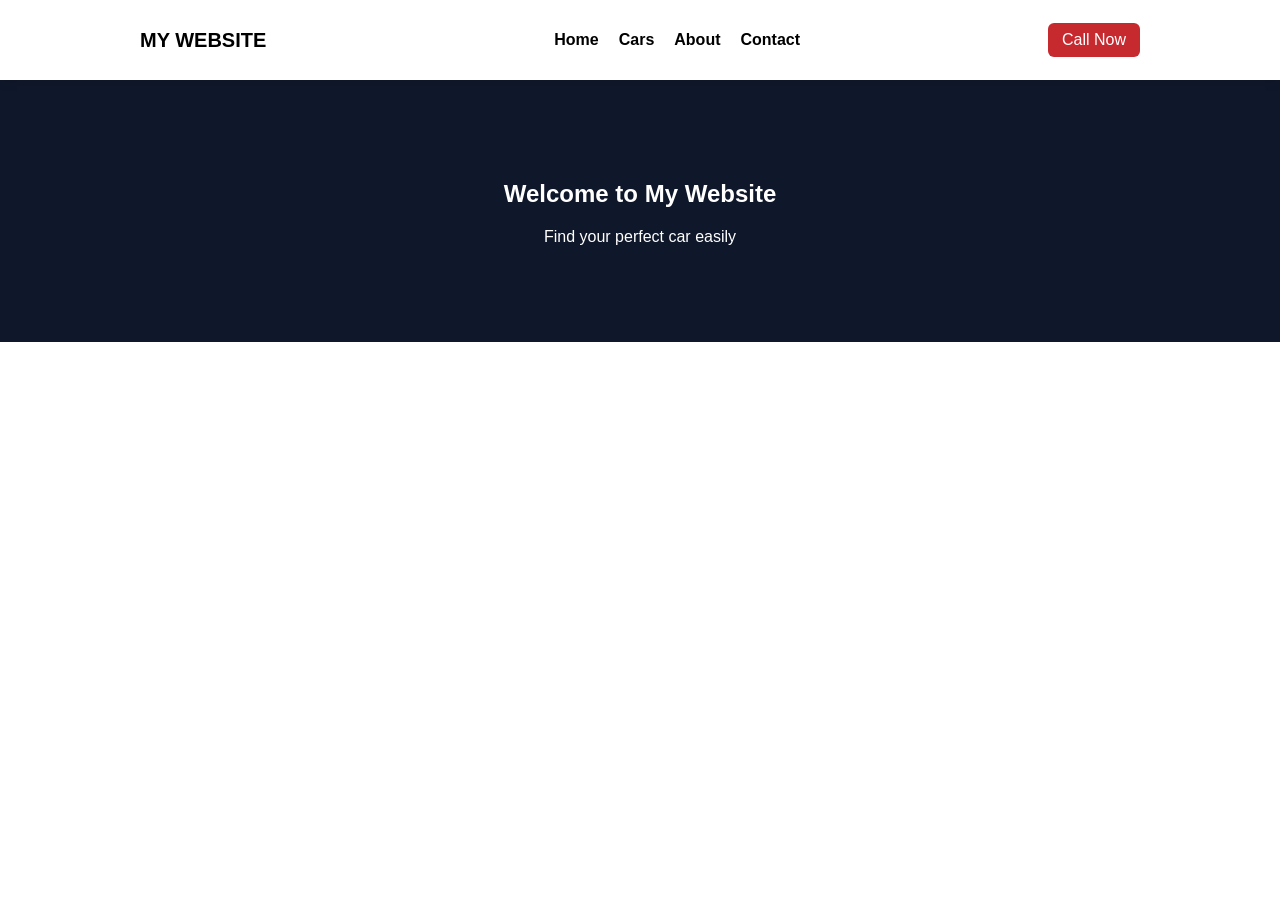
==== index.html @ fe66ae48 "Update index.html" ====
<!DOCTYPE html>
<html lang="en">
<head>
<meta charset="UTF-8">
<meta name="viewport" content="width=device-width, initial-scale=1.0">
<title>My Website</title>

<style>
body {
    margin: 0;
    font-family: Arial;
}

/* NAVBAR (clean original style) */
.navbar {
    background: white;
    padding: 15px 0;
    box-shadow: 0 2px 10px rgba(0,0,0,0.1);
    position: sticky;
    top: 0;
}

.nav-wrapper {
    max-width: 1000px;
    margin: auto;
    padding: 0 20px;
    display: flex;
    justify-content: space-between;
    align-items: center;
}

.logo {
    font-size: 20px;
    font-weight: bold;
}

.nav-links {
    display: flex;
    gap: 20px;
    list-style: none;
}

.nav-links a {
    text-decoration: none;
    color: black;
    font-weight: bold;
}

.nav-links a:hover {
    color: #c62a2f;
}

.call-btn {
    background: #c62a2f;
    color: white;
    padding: 8px 14px;
    border-radius: 6px;
    text-decoration: none;
}

/* HERO */
.hero {
    text-align: center;
    padding: 80px 20px;
    background: #0f172a;
    color: white;
}
</style>
</head>

<body>

<!-- NAVBAR -->
<header class="navbar">
    <div class="nav-wrapper">

        <div class="logo">MY WEBSITE</div>

        <ul class="nav-links">
            <li><a href="index.html">Home</a></li>

            <!-- CAR PAGE LINK -->
            <li><a href="cars.html">Cars</a></li>

            <li><a href="#">About</a></li>
            <li><a href="#">Contact</a></li>
        </ul>

        <a class="call-btn" href="tel:+26712345678">Call Now</a>

    </div>
</header>

<!-- HERO -->
<section class="hero">
    <h1>Welcome to My Website</h1>
    <p>Find your perfect car easily</p>
</section>

</body>
</html>
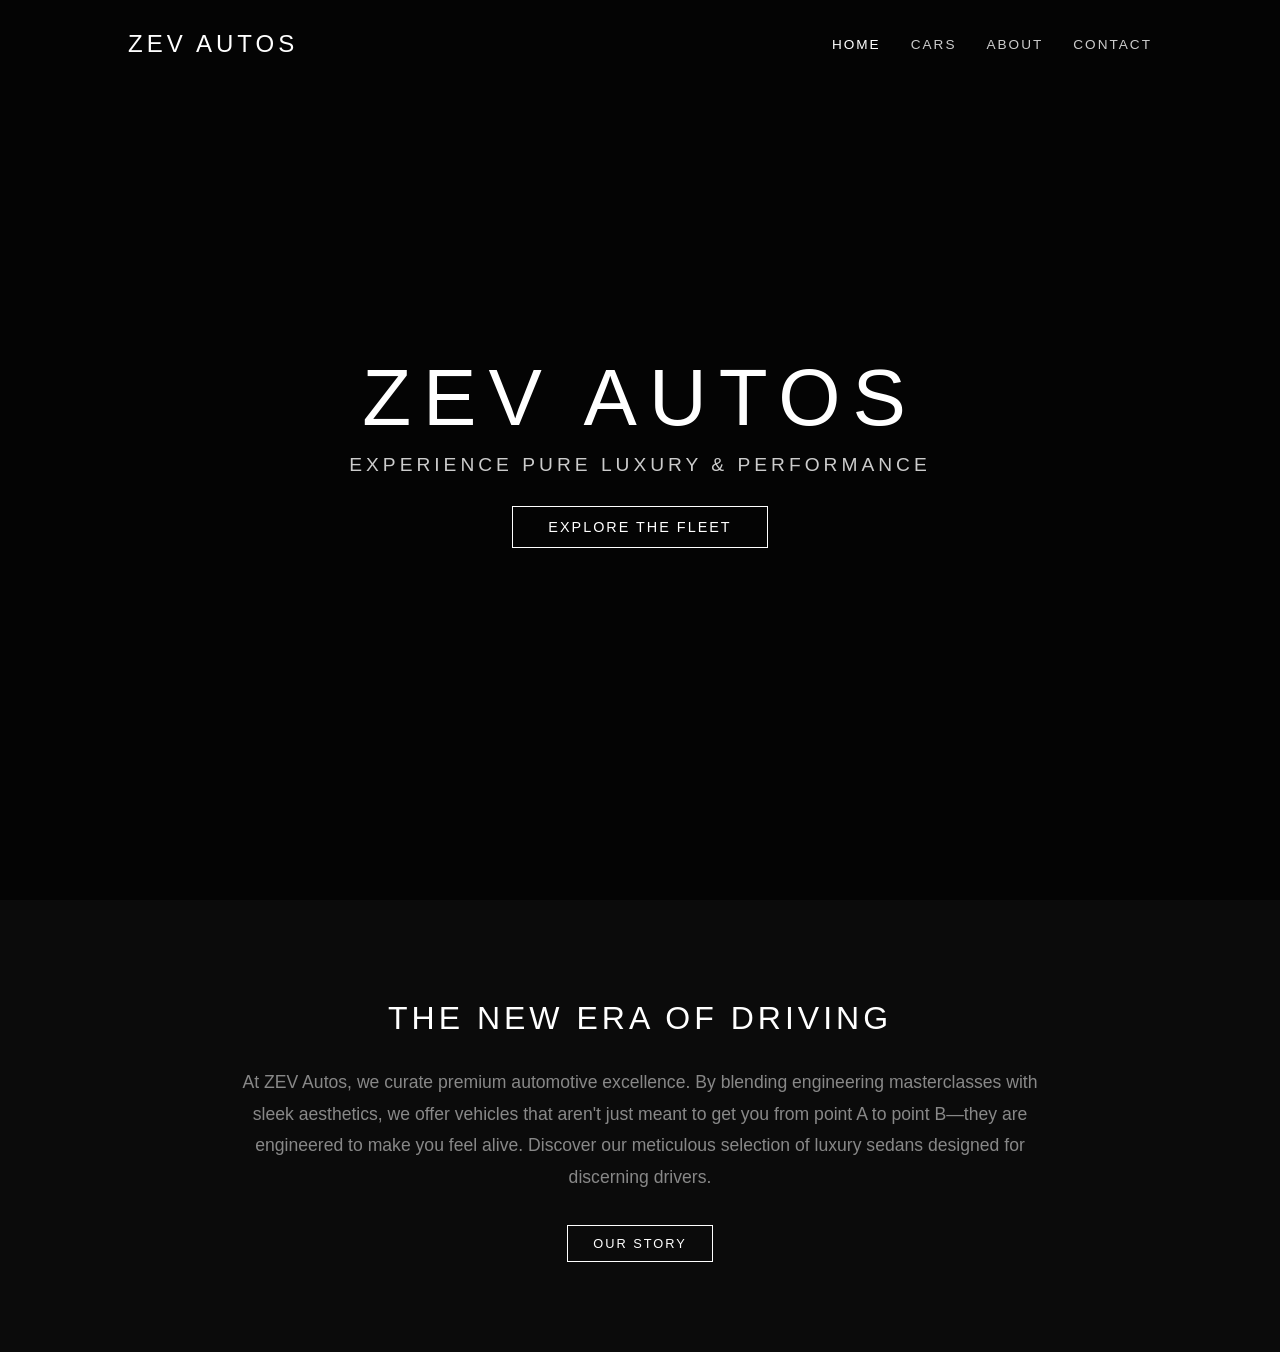
==== commit fa4eba16: "Update index.html" ====
--- a/index.html
+++ b/index.html
@@ -1,101 +1,207 @@
 <!DOCTYPE html>
 <html lang="en">
 <head>
-<meta charset="UTF-8">
-<meta name="viewport" content="width=device-width, initial-scale=1.0">
-<title>My Website</title>
-
-<style>
-body {
-    margin: 0;
-    font-family: Arial;
-}
-
-/* NAVBAR (clean original style) */
-.navbar {
-    background: white;
-    padding: 15px 0;
-    box-shadow: 0 2px 10px rgba(0,0,0,0.1);
-    position: sticky;
-    top: 0;
-}
-
-.nav-wrapper {
-    max-width: 1000px;
-    margin: auto;
-    padding: 0 20px;
-    display: flex;
-    justify-content: space-between;
-    align-items: center;
-}
-
-.logo {
-    font-size: 20px;
-    font-weight: bold;
-}
-
-.nav-links {
-    display: flex;
-    gap: 20px;
-    list-style: none;
-}
-
-.nav-links a {
-    text-decoration: none;
-    color: black;
-    font-weight: bold;
-}
-
-.nav-links a:hover {
-    color: #c62a2f;
-}
-
-.call-btn {
-    background: #c62a2f;
-    color: white;
-    padding: 8px 14px;
-    border-radius: 6px;
-    text-decoration: none;
-}
-
-/* HERO */
-.hero {
-    text-align: center;
-    padding: 80px 20px;
-    background: #0f172a;
-    color: white;
-}
-</style>
+    <meta charset="UTF-8">
+    <meta name="viewport" content="width=device-width, initial-scale=1.0">
+    <title>ZEV Autos | Home</title>
+    <style>
+        /* Reset and Base Styles */
+        * {
+            margin: 0;
+            padding: 0;
+            box-sizing: border-box;
+            font-family: 'Segoe UI', Tahoma, Geneva, Verdana, sans-serif;
+            scroll-behavior: smooth;
+        }
+
+        body {
+            background-color: #0b0b0b;
+            color: #ffffff;
+            overflow-x: hidden;
+        }
+
+        /* --- NAVIGATION HEADER --- */
+        header {
+            position: absolute;
+            top: 0;
+            left: 0;
+            width: 100%;
+            display: flex;
+            justify-content: space-between;
+            align-items: center;
+            padding: 30px 10%;
+            z-index: 100;
+        }
+
+        .logo {
+            font-size: 1.5rem;
+            font-weight: 300;
+            letter-spacing: 4px;
+            text-transform: uppercase;
+            text-decoration: none;
+            color: #ffffff;
+        }
+
+        .nav-links {
+            display: flex;
+            list-style: none;
+            gap: 30px;
+        }
+
+        .nav-links a {
+            color: #cccccc;
+            text-decoration: none;
+            text-transform: uppercase;
+            font-size: 0.85rem;
+            letter-spacing: 2px;
+            transition: color 0.3s ease;
+        }
+
+        .nav-links a:hover, .nav-links a.active {
+            color: #ffffff;
+        }
+
+        /* --- HERO SECTION --- */
+        .hero {
+            position: relative;
+            width: 100%;
+            height: 100vh;
+            display: flex;
+            flex-direction: column;
+            justify-content: center;
+            align-items: center;
+            text-align: center;
+            overflow: hidden;
+        }
+
+        .video-bg {
+            position: absolute;
+            top: 50%;
+            left: 50%;
+            min-width: 100%;
+            min-height: 100%;
+            width: auto;
+            height: auto;
+            z-index: -2;
+            transform: translate(-50%, -50%);
+            object-fit: cover;
+        }
+
+        .overlay {
+            position: absolute;
+            top: 0;
+            left: 0;
+            width: 100%;
+            height: 100%;
+            background: rgba(0, 0, 0, 0.6);
+            z-index: -1;
+        }
+
+        .hero h1 {
+            font-size: 5rem;
+            font-weight: 300;
+            letter-spacing: 12px;
+            text-transform: uppercase;
+            color: #ffffff;
+            margin-bottom: 10px;
+            animation: fadeIn 2s ease-in-out;
+        }
+
+        .hero p {
+            font-size: 1.2rem;
+            font-weight: 300;
+            letter-spacing: 4px;
+            color: #cccccc;
+            text-transform: uppercase;
+            margin-bottom: 30px;
+        }
+
+        .btn {
+            padding: 12px 35px;
+            font-size: 0.9rem;
+            text-transform: uppercase;
+            letter-spacing: 2px;
+            color: #ffffff;
+            background: transparent;
+            border: 1px solid #ffffff;
+            cursor: pointer;
+            transition: all 0.4s ease;
+            text-decoration: none;
+        }
+
+        .btn:hover {
+            background: #ffffff;
+            color: #000000;
+        }
+
+        /* --- INTRO INFO SECTION --- */
+        .intro-section {
+            padding: 100px 10%;
+            background-color: #0b0b0b;
+            text-align: center;
+        }
+
+        .intro-content {
+            max-width: 800px;
+            margin: 0 auto;
+        }
+
+        .intro-section h2 {
+            font-size: 2rem;
+            font-weight: 400;
+            letter-spacing: 4px;
+            text-transform: uppercase;
+            margin-bottom: 30px;
+        }
+
+        .intro-section p {
+            font-size: 1.1rem;
+            color: #888888;
+            line-height: 1.8;
+            font-weight: 300;
+            margin-bottom: 40px;
+        }
+
+        @keyframes fadeIn {
+            from { opacity: 0; transform: translateY(20px); }
+            to { opacity: 1; transform: translateY(0); }
+        }
+    </style>
 </head>
-
 <body>
 
-<!-- NAVBAR -->
-<header class="navbar">
-    <div class="nav-wrapper">
-
-        <div class="logo">MY WEBSITE</div>
-
+    <header>
+        <a href="index.html" class="logo">ZEV Autos</a>
         <ul class="nav-links">
-            <li><a href="index.html">Home</a></li>
-
-            <!-- CAR PAGE LINK -->
+            <li><a href="index.html" class="active">Home</a></li>
             <li><a href="cars.html">Cars</a></li>
-
-            <li><a href="#">About</a></li>
-            <li><a href="#">Contact</a></li>
+            <li><a href="about.html">About</a></li>
+            <li><a href="contact.html">Contact</a></li>
         </ul>
-
-        <a class="call-btn" href="tel:+26712345678">Call Now</a>
-
-    </div>
-</header>
-
-<!-- HERO -->
-<section class="hero">
-    <h1>Welcome to My Website</h1>
-    <p>Find your perfect car easily</p>
-</section>
+    </header>
+
+    <section class="hero">
+        <video class="video-bg" autoplay loop muted playsinline>
+            <source src="abc25-017/Images/bmw-m4-black.mp4" type="video/mp4">
+            Your browser does not support the video tag.
+        </video>
+        
+        <div class="overlay"></div>
+
+        <h1>ZEV Autos</h1>
+        <p>Experience Pure Luxury & Performance</p>
+        <a href="cars.html" class="btn">Explore The Fleet</a>
+    </section>
+
+    <section class="intro-section">
+        <div class="intro-content">
+            <h2>The New Era of Driving</h2>
+            <p>
+                At ZEV Autos, we curate premium automotive excellence. By blending engineering masterclasses with sleek aesthetics, we offer vehicles that aren't just meant to get you from point A to point B—they are engineered to make you feel alive. Discover our meticulous selection of luxury sedans designed for discerning drivers.
+            </p>
+            <a href="about.html" class="btn" style="font-size: 0.8rem; padding: 10px 25px;">Our Story</a>
+        </div>
+    </section>
 
 </body>
 </html>
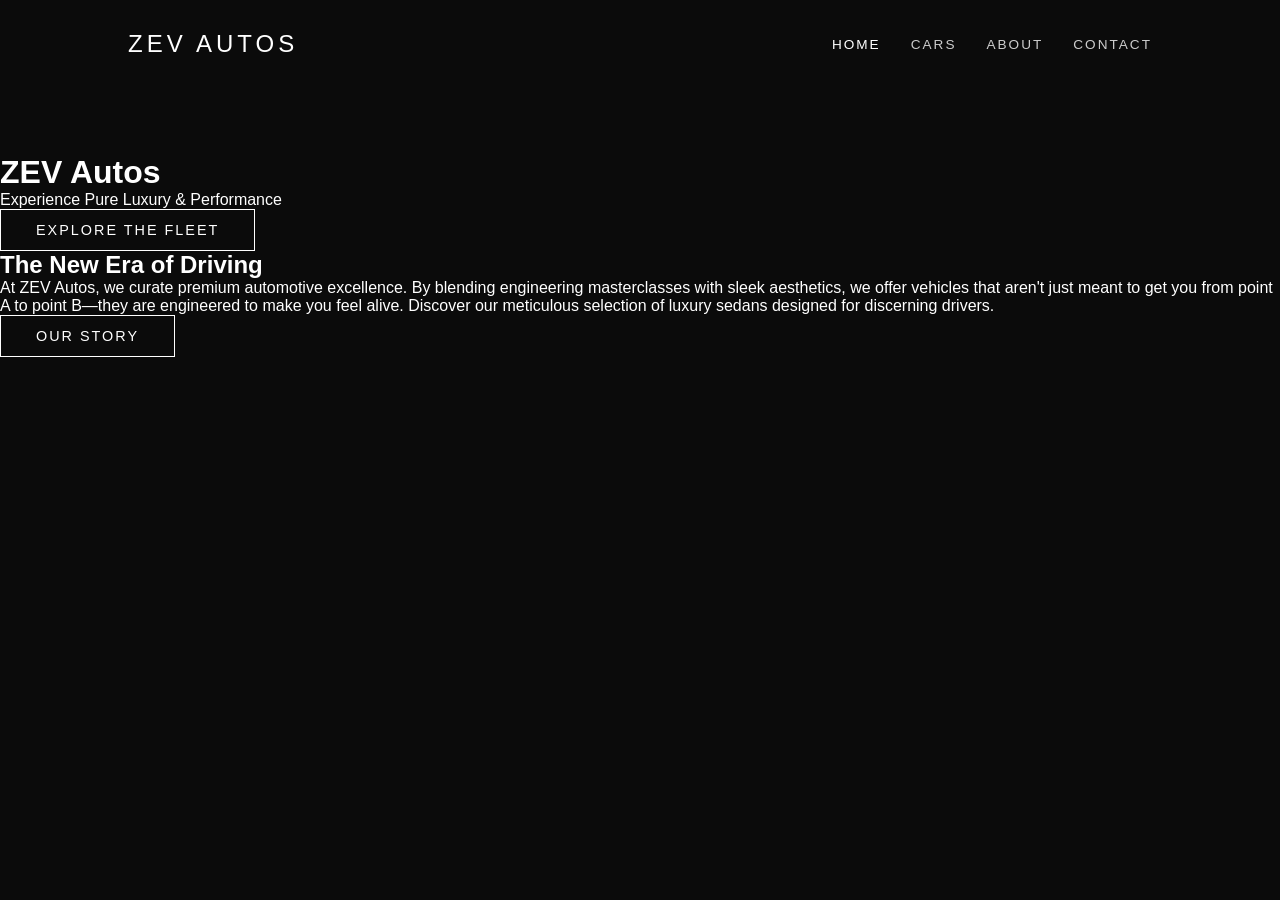
==== commit 552cf754: "Update index.html" ====
--- a/index.html
+++ b/index.html
@@ -4,169 +4,7 @@
     <meta charset="UTF-8">
     <meta name="viewport" content="width=device-width, initial-scale=1.0">
     <title>ZEV Autos | Home</title>
-    <style>
-        /* Reset and Base Styles */
-        * {
-            margin: 0;
-            padding: 0;
-            box-sizing: border-box;
-            font-family: 'Segoe UI', Tahoma, Geneva, Verdana, sans-serif;
-            scroll-behavior: smooth;
-        }
-
-        body {
-            background-color: #0b0b0b;
-            color: #ffffff;
-            overflow-x: hidden;
-        }
-
-        /* --- NAVIGATION HEADER --- */
-        header {
-            position: absolute;
-            top: 0;
-            left: 0;
-            width: 100%;
-            display: flex;
-            justify-content: space-between;
-            align-items: center;
-            padding: 30px 10%;
-            z-index: 100;
-        }
-
-        .logo {
-            font-size: 1.5rem;
-            font-weight: 300;
-            letter-spacing: 4px;
-            text-transform: uppercase;
-            text-decoration: none;
-            color: #ffffff;
-        }
-
-        .nav-links {
-            display: flex;
-            list-style: none;
-            gap: 30px;
-        }
-
-        .nav-links a {
-            color: #cccccc;
-            text-decoration: none;
-            text-transform: uppercase;
-            font-size: 0.85rem;
-            letter-spacing: 2px;
-            transition: color 0.3s ease;
-        }
-
-        .nav-links a:hover, .nav-links a.active {
-            color: #ffffff;
-        }
-
-        /* --- HERO SECTION --- */
-        .hero {
-            position: relative;
-            width: 100%;
-            height: 100vh;
-            display: flex;
-            flex-direction: column;
-            justify-content: center;
-            align-items: center;
-            text-align: center;
-            overflow: hidden;
-        }
-
-        .video-bg {
-            position: absolute;
-            top: 50%;
-            left: 50%;
-            min-width: 100%;
-            min-height: 100%;
-            width: auto;
-            height: auto;
-            z-index: -2;
-            transform: translate(-50%, -50%);
-            object-fit: cover;
-        }
-
-        .overlay {
-            position: absolute;
-            top: 0;
-            left: 0;
-            width: 100%;
-            height: 100%;
-            background: rgba(0, 0, 0, 0.6);
-            z-index: -1;
-        }
-
-        .hero h1 {
-            font-size: 5rem;
-            font-weight: 300;
-            letter-spacing: 12px;
-            text-transform: uppercase;
-            color: #ffffff;
-            margin-bottom: 10px;
-            animation: fadeIn 2s ease-in-out;
-        }
-
-        .hero p {
-            font-size: 1.2rem;
-            font-weight: 300;
-            letter-spacing: 4px;
-            color: #cccccc;
-            text-transform: uppercase;
-            margin-bottom: 30px;
-        }
-
-        .btn {
-            padding: 12px 35px;
-            font-size: 0.9rem;
-            text-transform: uppercase;
-            letter-spacing: 2px;
-            color: #ffffff;
-            background: transparent;
-            border: 1px solid #ffffff;
-            cursor: pointer;
-            transition: all 0.4s ease;
-            text-decoration: none;
-        }
-
-        .btn:hover {
-            background: #ffffff;
-            color: #000000;
-        }
-
-        /* --- INTRO INFO SECTION --- */
-        .intro-section {
-            padding: 100px 10%;
-            background-color: #0b0b0b;
-            text-align: center;
-        }
-
-        .intro-content {
-            max-width: 800px;
-            margin: 0 auto;
-        }
-
-        .intro-section h2 {
-            font-size: 2rem;
-            font-weight: 400;
-            letter-spacing: 4px;
-            text-transform: uppercase;
-            margin-bottom: 30px;
-        }
-
-        .intro-section p {
-            font-size: 1.1rem;
-            color: #888888;
-            line-height: 1.8;
-            font-weight: 300;
-            margin-bottom: 40px;
-        }
-
-        @keyframes fadeIn {
-            from { opacity: 0; transform: translateY(20px); }
-            to { opacity: 1; transform: translateY(0); }
-        }
-    </style>
+    <link rel="stylesheet" href="style.css">
 </head>
 <body>
 
@@ -180,7 +18,7 @@
         </ul>
     </header>
 
-    <section class="hero">
+    <main class="hero">
         <video class="video-bg" autoplay loop muted playsinline>
             <source src="abc25-017/Images/bmw-m4-black.mp4" type="video/mp4">
             Your browser does not support the video tag.
@@ -191,7 +29,7 @@
         <h1>ZEV Autos</h1>
         <p>Experience Pure Luxury & Performance</p>
         <a href="cars.html" class="btn">Explore The Fleet</a>
-    </section>
+    </main>
 
     <section class="intro-section">
         <div class="intro-content">
@@ -199,7 +37,7 @@
             <p>
                 At ZEV Autos, we curate premium automotive excellence. By blending engineering masterclasses with sleek aesthetics, we offer vehicles that aren't just meant to get you from point A to point B—they are engineered to make you feel alive. Discover our meticulous selection of luxury sedans designed for discerning drivers.
             </p>
-            <a href="about.html" class="btn" style="font-size: 0.8rem; padding: 10px 25px;">Our Story</a>
+            <a href="about.html" class="btn btn-sm">Our Story</a>
         </div>
     </section>
 
--- a/style.css
+++ b/style.css
@@ -0,0 +1,200 @@
+* {
+    margin: 0;
+    padding: 0;
+    box-sizing: border-box;
+    font-family: 'Segoe UI', Tahoma, Geneva, Verdana, sans-serif;
+    scroll-behavior: smooth;
+}
+
+body {
+    background-color: #0b0b0b;
+    color: #ffffff;
+    overflow-x: hidden;
+}
+
+header {
+    position: absolute;
+    top: 0;
+    left: 0;
+    width: 100%;
+    display: flex;
+    justify-content: space-between;
+    align-items: center;
+    padding: 30px 10%;
+    z-index: 100;
+}
+
+.logo {
+    font-size: 1.5rem;
+    font-weight: 300;
+    letter-spacing: 4px;
+    text-transform: uppercase;
+    text-decoration: none;
+    color: #ffffff;
+}
+
+.nav-links {
+    display: flex;
+    list-style: none;
+    gap: 30px;
+}
+
+.nav-links a {
+    color: #cccccc;
+    text-decoration: none;
+    text-transform: uppercase;
+    font-size: 0.85rem;
+    letter-spacing: 2px;
+    transition: color 0.3s ease;
+}
+
+.nav-links a:hover, 
+.nav-links a.active {
+    color: #ffffff;
+}
+
+.btn {
+    padding: 12px 35px;
+    font-size: 0.9rem;
+    text-transform: uppercase;
+    letter-spacing: 2px;
+    color: #ffffff;
+    background: transparent;
+    border: 1px solid #ffffff;
+    cursor: pointer;
+    transition: all 0.4s ease;
+    text-decoration: none;
+    display: inline-block;
+}
+
+.btn:hover {
+    background: #ffffff;
+    color: #000000;
+}
+
+.btn-group {
+    display: flex;
+    gap: 20px;
+}
+
+.detail-section {
+    padding: 140px 10% 100px;
+    max-width: 1200px;
+    margin: 0 auto;
+    animation: fadeIn 1.5s ease-in-out;
+}
+
+.car-title {
+    font-size: 3.5rem;
+    font-weight: 300;
+    letter-spacing: 8px;
+    text-transform: uppercase;
+    color: #ffffff;
+    margin-bottom: 30px;
+}
+
+.showcase-img {
+    width: 100%;
+    height: 60vh;
+    object-fit: cover;
+    border: 1px solid #1a1a1a;
+    margin-bottom: 50px;
+}
+
+.specs-table {
+    width: 100%;
+    border-collapse: collapse;
+    margin-bottom: 50px;
+}
+
+.specs-table td {
+    padding: 20px;
+    border-bottom: 1px solid #1a1a1a;
+    font-size: 1rem;
+    font-weight: 300;
+}
+
+.specs-table td:first-child {
+    color: #888888;
+    text-transform: uppercase;
+    font-size: 0.85rem;
+    letter-spacing: 2px;
+    width: 35%;
+}
+
+.specs-table td:last-child {
+    color: #ffffff;
+    letter-spacing: 1px;
+}
+
+.description-box {
+    max-width: 800px;
+    margin-bottom: 60px;
+}
+
+.description-box p {
+    font-size: 1.15rem;
+    color: #888888;
+    line-height: 1.8;
+    font-weight: 300;
+}
+
+.action-box {
+    border-top: 1px solid #1a1a1a;
+    padding-top: 50px;
+    text-align: left;
+}
+
+.action-box h3 {
+    font-size: 1.5rem;
+    font-weight: 300;
+    letter-spacing: 4px;
+    text-transform: uppercase;
+    margin-bottom: 30px;
+}
+
+.contact-section {
+    padding: 100px 10%;
+    text-align: center;
+}
+
+.section-title {
+    font-size: 2.5rem;
+    letter-spacing: 4px;
+    text-transform: uppercase;
+    margin-bottom: 50px;
+}
+
+.contact-info {
+    margin-bottom: 40px;
+}
+
+.contact-label {
+    font-size: 0.8rem;
+    text-transform: uppercase;
+    letter-spacing: 3px;
+    color: #888888;
+    margin-bottom: 10px;
+}
+
+.contact-detail {
+    font-size: 1.5rem;
+    color: #ffffff;
+    text-decoration: none;
+    transition: color 0.3s ease;
+}
+
+.contact-detail:hover {
+    color: #cccccc;
+}
+
+@keyframes fadeIn {
+    from { 
+        opacity: 0; 
+        transform: translateY(15px); 
+    }
+    to { 
+        opacity: 1; 
+        transform: translateY(0); 
+    }
+}
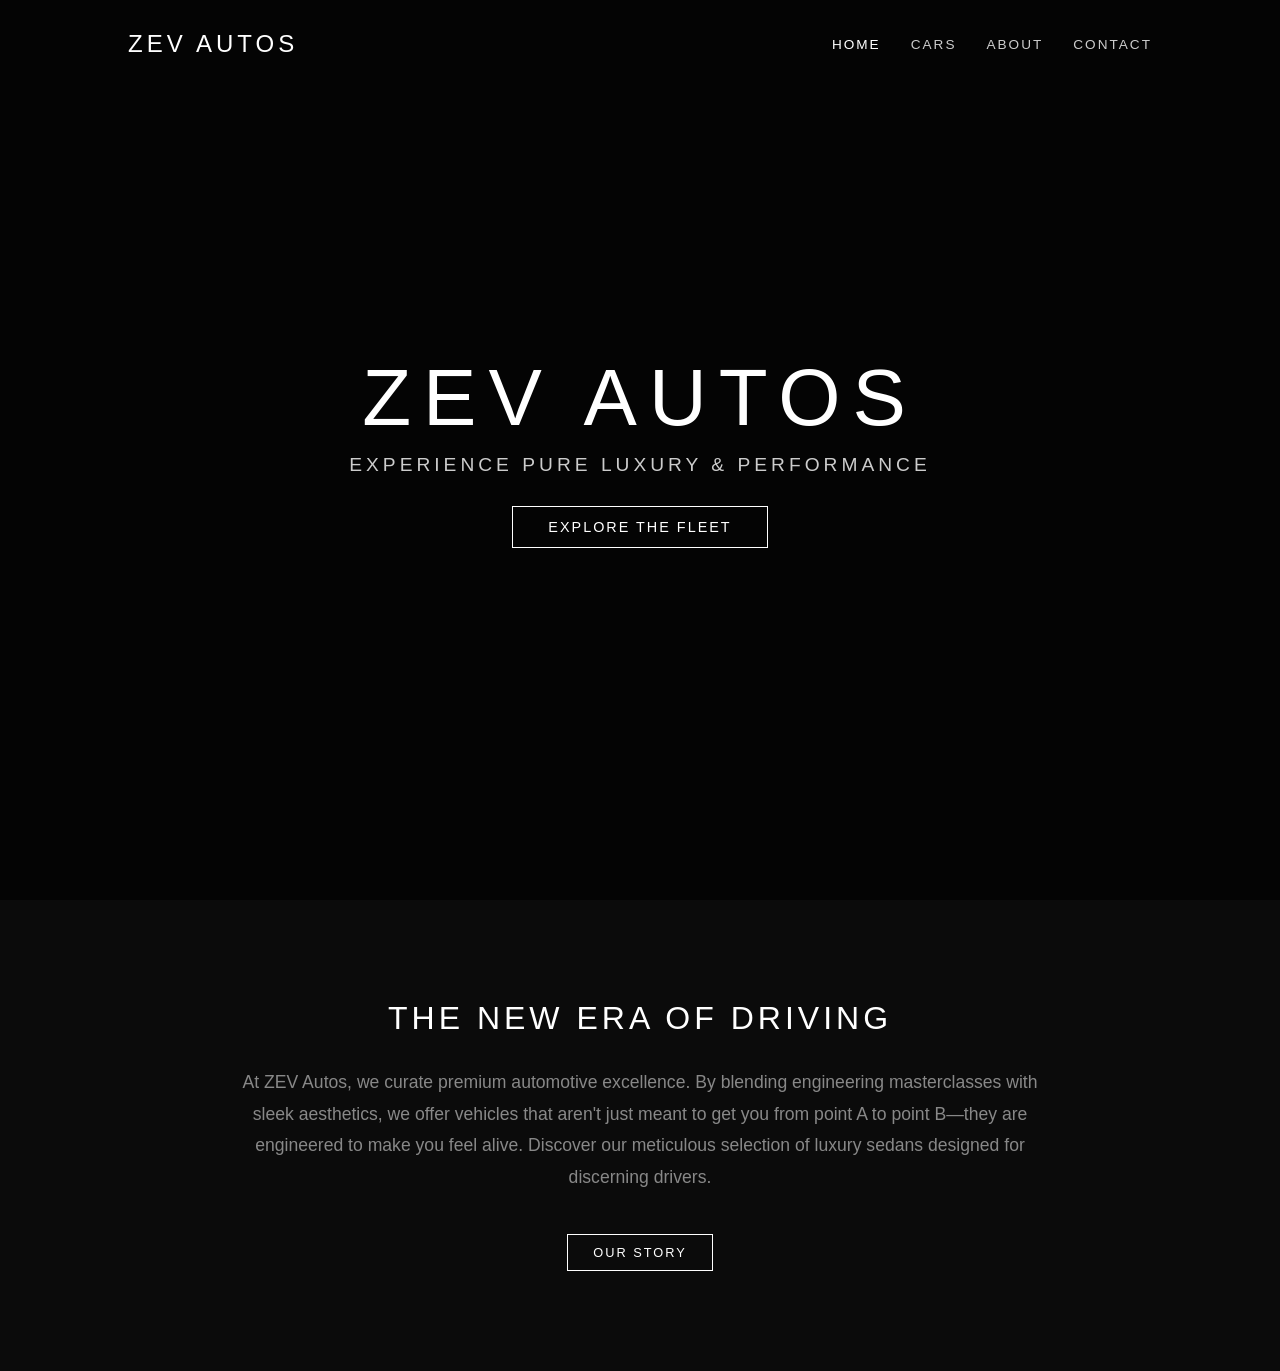
==== commit 696d4aa6: "Update index.html" ====
--- a/index.html
+++ b/index.html
@@ -18,7 +18,7 @@
         </ul>
     </header>
 
-    <main class="hero">
+    <section class="hero">
         <video class="video-bg" autoplay loop muted playsinline>
             <source src="abc25-017/Images/bmw-m4-black.mp4" type="video/mp4">
             Your browser does not support the video tag.
@@ -29,7 +29,7 @@
         <h1>ZEV Autos</h1>
         <p>Experience Pure Luxury & Performance</p>
         <a href="cars.html" class="btn">Explore The Fleet</a>
-    </main>
+    </section>
 
     <section class="intro-section">
         <div class="intro-content">
--- a/style.css
+++ b/style.css
@@ -48,9 +48,62 @@
     transition: color 0.3s ease;
 }
 
-.nav-links a:hover, 
-.nav-links a.active {
+.nav-links a:hover, .nav-links a.active {
     color: #ffffff;
+}
+
+.hero {
+    position: relative;
+    width: 100%;
+    height: 100vh;
+    display: flex;
+    flex-direction: column;
+    justify-content: center;
+    align-items: center;
+    text-align: center;
+    overflow: hidden;
+}
+
+.video-bg {
+    position: absolute;
+    top: 50%;
+    left: 50%;
+    min-width: 100%;
+    min-height: 100%;
+    width: auto;
+    height: auto;
+    z-index: -2;
+    transform: translate(-50%, -50%);
+    object-fit: cover;
+}
+
+.overlay {
+    position: absolute;
+    top: 0;
+    left: 0;
+    width: 100%;
+    height: 100%;
+    background: rgba(0, 0, 0, 0.6);
+    z-index: -1;
+}
+
+.hero h1 {
+    font-size: 5rem;
+    font-weight: 300;
+    letter-spacing: 12px;
+    text-transform: uppercase;
+    color: #ffffff;
+    margin-bottom: 10px;
+    animation: fadeIn 2s ease-in-out;
+}
+
+.hero p {
+    font-size: 1.2rem;
+    font-weight: 300;
+    letter-spacing: 4px;
+    color: #cccccc;
+    text-transform: uppercase;
+    margin-bottom: 30px;
 }
 
 .btn {
@@ -72,85 +125,36 @@
     color: #000000;
 }
 
-.btn-group {
-    display: flex;
-    gap: 20px;
+.btn-sm {
+    font-size: 0.8rem;
+    padding: 10px 25px;
 }
 
-.detail-section {
-    padding: 140px 10% 100px;
-    max-width: 1200px;
-    margin: 0 auto;
-    animation: fadeIn 1.5s ease-in-out;
+.intro-section {
+    padding: 100px 10%;
+    background-color: #0b0b0b;
+    text-align: center;
 }
 
-.car-title {
-    font-size: 3.5rem;
-    font-weight: 300;
-    letter-spacing: 8px;
+.intro-content {
+    max-width: 800px;
+    margin: 0 auto;
+}
+
+.intro-section h2 {
+    font-size: 2rem;
+    font-weight: 400;
+    letter-spacing: 4px;
     text-transform: uppercase;
-    color: #ffffff;
     margin-bottom: 30px;
 }
 
-.showcase-img {
-    width: 100%;
-    height: 60vh;
-    object-fit: cover;
-    border: 1px solid #1a1a1a;
-    margin-bottom: 50px;
-}
-
-.specs-table {
-    width: 100%;
-    border-collapse: collapse;
-    margin-bottom: 50px;
-}
-
-.specs-table td {
-    padding: 20px;
-    border-bottom: 1px solid #1a1a1a;
-    font-size: 1rem;
-    font-weight: 300;
-}
-
-.specs-table td:first-child {
-    color: #888888;
-    text-transform: uppercase;
-    font-size: 0.85rem;
-    letter-spacing: 2px;
-    width: 35%;
-}
-
-.specs-table td:last-child {
-    color: #ffffff;
-    letter-spacing: 1px;
-}
-
-.description-box {
-    max-width: 800px;
-    margin-bottom: 60px;
-}
-
-.description-box p {
-    font-size: 1.15rem;
+.intro-section p {
+    font-size: 1.1rem;
     color: #888888;
     line-height: 1.8;
     font-weight: 300;
-}
-
-.action-box {
-    border-top: 1px solid #1a1a1a;
-    padding-top: 50px;
-    text-align: left;
-}
-
-.action-box h3 {
-    font-size: 1.5rem;
-    font-weight: 300;
-    letter-spacing: 4px;
-    text-transform: uppercase;
-    margin-bottom: 30px;
+    margin-bottom: 40px;
 }
 
 .contact-section {
@@ -189,12 +193,6 @@
 }
 
 @keyframes fadeIn {
-    from { 
-        opacity: 0; 
-        transform: translateY(15px); 
-    }
-    to { 
-        opacity: 1; 
-        transform: translateY(0); 
-    }
+    from { opacity: 0; transform: translateY(20px); }
+    to { opacity: 1; transform: translateY(0); }
 }
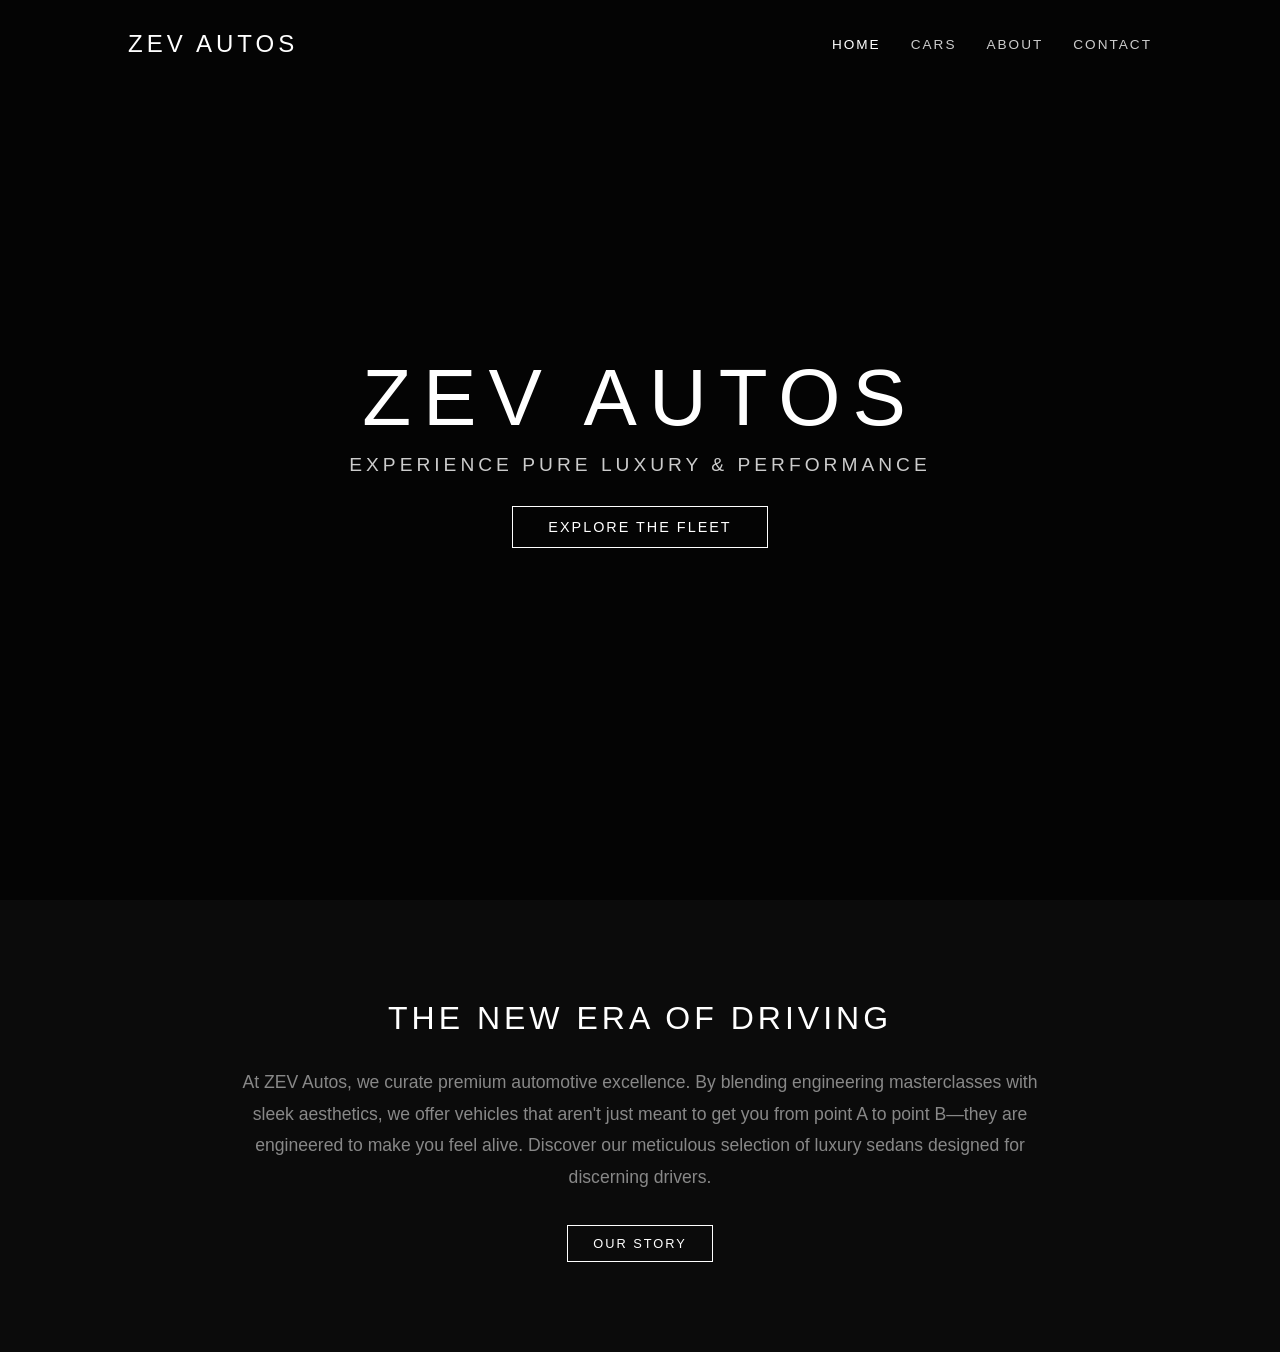
==== commit e158ba7d: "Update index.html" ====
--- a/index.html
+++ b/index.html
@@ -4,7 +4,169 @@
     <meta charset="UTF-8">
     <meta name="viewport" content="width=device-width, initial-scale=1.0">
     <title>ZEV Autos | Home</title>
-    <link rel="stylesheet" href="style.css">
+    <style>
+        /* Reset and Base Styles */
+        * {
+            margin: 0;
+            padding: 0;
+            box-sizing: border-box;
+            font-family: 'Segoe UI', Tahoma, Geneva, Verdana, sans-serif;
+            scroll-behavior: smooth;
+        }
+
+        body {
+            background-color: #0b0b0b;
+            color: #ffffff;
+            overflow-x: hidden;
+        }
+
+        /* --- NAVIGATION HEADER --- */
+        header {
+            position: absolute;
+            top: 0;
+            left: 0;
+            width: 100%;
+            display: flex;
+            justify-content: space-between;
+            align-items: center;
+            padding: 30px 10%;
+            z-index: 100;
+        }
+
+        .logo {
+            font-size: 1.5rem;
+            font-weight: 300;
+            letter-spacing: 4px;
+            text-transform: uppercase;
+            text-decoration: none;
+            color: #ffffff;
+        }
+
+        .nav-links {
+            display: flex;
+            list-style: none;
+            gap: 30px;
+        }
+
+        .nav-links a {
+            color: #cccccc;
+            text-decoration: none;
+            text-transform: uppercase;
+            font-size: 0.85rem;
+            letter-spacing: 2px;
+            transition: color 0.3s ease;
+        }
+
+        .nav-links a:hover, .nav-links a.active {
+            color: #ffffff;
+        }
+
+        /* --- HERO SECTION --- */
+        .hero {
+            position: relative;
+            width: 100%;
+            height: 100vh;
+            display: flex;
+            flex-direction: column;
+            justify-content: center;
+            align-items: center;
+            text-align: center;
+            overflow: hidden;
+        }
+
+        .video-bg {
+            position: absolute;
+            top: 50%;
+            left: 50%;
+            min-width: 100%;
+            min-height: 100%;
+            width: auto;
+            height: auto;
+            z-index: -2;
+            transform: translate(-50%, -50%);
+            object-fit: cover;
+        }
+
+        .overlay {
+            position: absolute;
+            top: 0;
+            left: 0;
+            width: 100%;
+            height: 100%;
+            background: rgba(0, 0, 0, 0.6);
+            z-index: -1;
+        }
+
+        .hero h1 {
+            font-size: 5rem;
+            font-weight: 300;
+            letter-spacing: 12px;
+            text-transform: uppercase;
+            color: #ffffff;
+            margin-bottom: 10px;
+            animation: fadeIn 2s ease-in-out;
+        }
+
+        .hero p {
+            font-size: 1.2rem;
+            font-weight: 300;
+            letter-spacing: 4px;
+            color: #cccccc;
+            text-transform: uppercase;
+            margin-bottom: 30px;
+        }
+
+        .btn {
+            padding: 12px 35px;
+            font-size: 0.9rem;
+            text-transform: uppercase;
+            letter-spacing: 2px;
+            color: #ffffff;
+            background: transparent;
+            border: 1px solid #ffffff;
+            cursor: pointer;
+            transition: all 0.4s ease;
+            text-decoration: none;
+        }
+
+        .btn:hover {
+            background: #ffffff;
+            color: #000000;
+        }
+
+        /* --- INTRO INFO SECTION --- */
+        .intro-section {
+            padding: 100px 10%;
+            background-color: #0b0b0b;
+            text-align: center;
+        }
+
+        .intro-content {
+            max-width: 800px;
+            margin: 0 auto;
+        }
+
+        .intro-section h2 {
+            font-size: 2rem;
+            font-weight: 400;
+            letter-spacing: 4px;
+            text-transform: uppercase;
+            margin-bottom: 30px;
+        }
+
+        .intro-section p {
+            font-size: 1.1rem;
+            color: #888888;
+            line-height: 1.8;
+            font-weight: 300;
+            margin-bottom: 40px;
+        }
+
+        @keyframes fadeIn {
+            from { opacity: 0; transform: translateY(20px); }
+            to { opacity: 1; transform: translateY(0); }
+        }
+    </style>
 </head>
 <body>
 
@@ -37,7 +199,7 @@
             <p>
                 At ZEV Autos, we curate premium automotive excellence. By blending engineering masterclasses with sleek aesthetics, we offer vehicles that aren't just meant to get you from point A to point B—they are engineered to make you feel alive. Discover our meticulous selection of luxury sedans designed for discerning drivers.
             </p>
-            <a href="about.html" class="btn btn-sm">Our Story</a>
+            <a href="about.html" class="btn" style="font-size: 0.8rem; padding: 10px 25px;">Our Story</a>
         </div>
     </section>
 
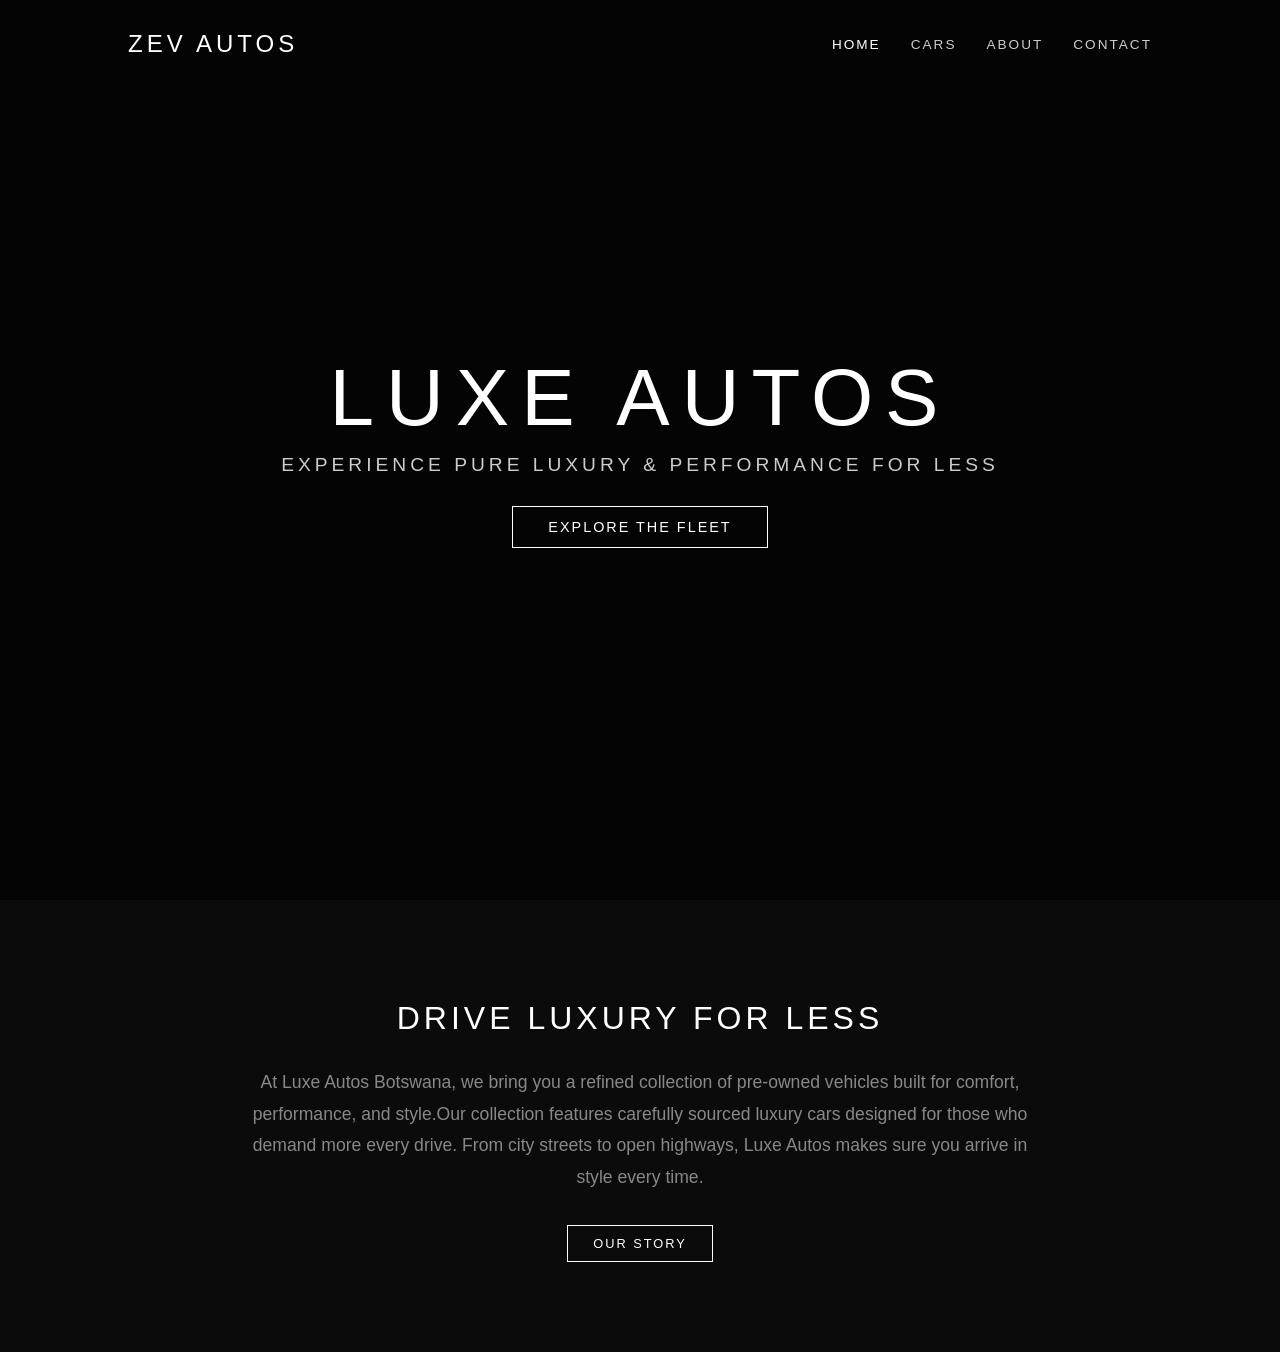
==== commit 4d50ffc3: "Update index.html" ====
--- a/index.html
+++ b/index.html
@@ -3,7 +3,7 @@
 <head>
     <meta charset="UTF-8">
     <meta name="viewport" content="width=device-width, initial-scale=1.0">
-    <title>ZEV Autos | Home</title>
+    <title>Luxe Autos | Home</title>
     <style>
         /* Reset and Base Styles */
         * {
@@ -188,16 +188,16 @@
         
         <div class="overlay"></div>
 
-        <h1>ZEV Autos</h1>
-        <p>Experience Pure Luxury & Performance</p>
+        <h1>Luxe Autos</h1>
+        <p>Experience Pure Luxury & Performance for Less</p>
         <a href="cars.html" class="btn">Explore The Fleet</a>
     </section>
 
     <section class="intro-section">
         <div class="intro-content">
-            <h2>The New Era of Driving</h2>
+            <h2>DRIVE LUXURY FOR LESS</h2>
             <p>
-                At ZEV Autos, we curate premium automotive excellence. By blending engineering masterclasses with sleek aesthetics, we offer vehicles that aren't just meant to get you from point A to point B—they are engineered to make you feel alive. Discover our meticulous selection of luxury sedans designed for discerning drivers.
+                At Luxe Autos Botswana, we bring you a refined collection of pre-owned vehicles built for comfort, performance, and style.Our collection features carefully sourced luxury cars designed for those who demand more every drive. From city streets to open highways, Luxe Autos makes sure you arrive in style every time.
             </p>
             <a href="about.html" class="btn" style="font-size: 0.8rem; padding: 10px 25px;">Our Story</a>
         </div>
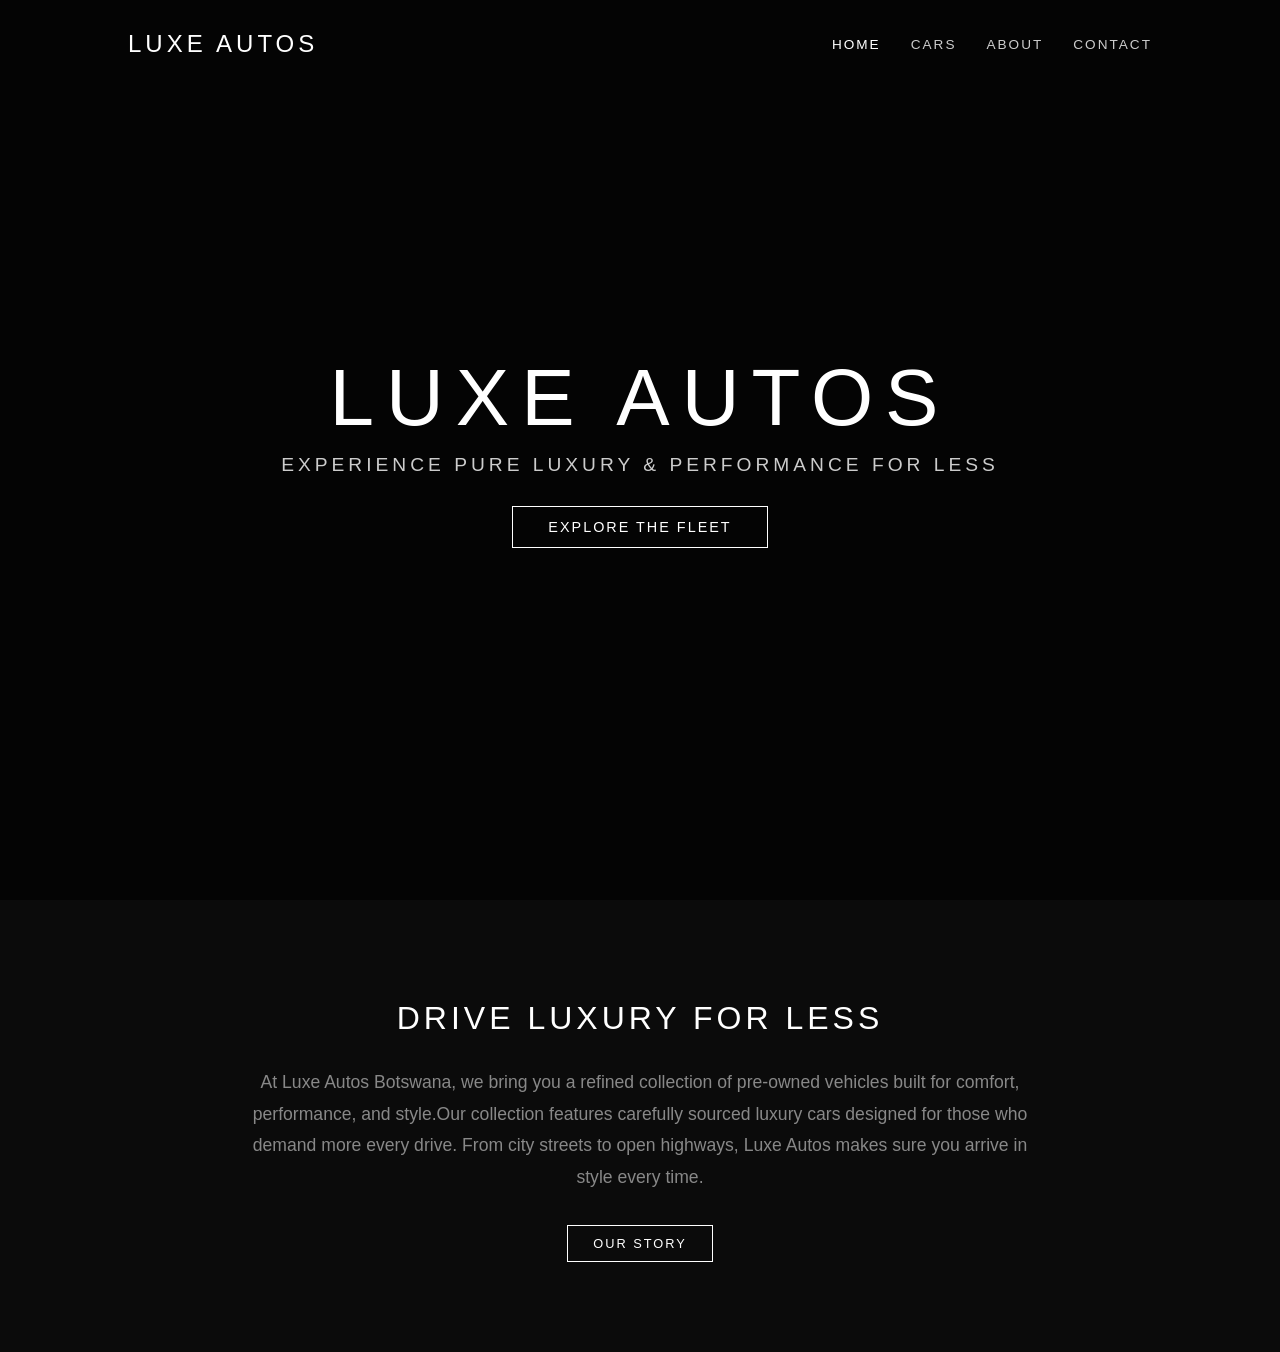
==== commit f33b0065: "Update index.html" ====
--- a/index.html
+++ b/index.html
@@ -171,7 +171,7 @@
 <body>
 
     <header>
-        <a href="index.html" class="logo">ZEV Autos</a>
+        <a href="index.html" class="logo">Luxe Autos</a>
         <ul class="nav-links">
             <li><a href="index.html" class="active">Home</a></li>
             <li><a href="cars.html">Cars</a></li>
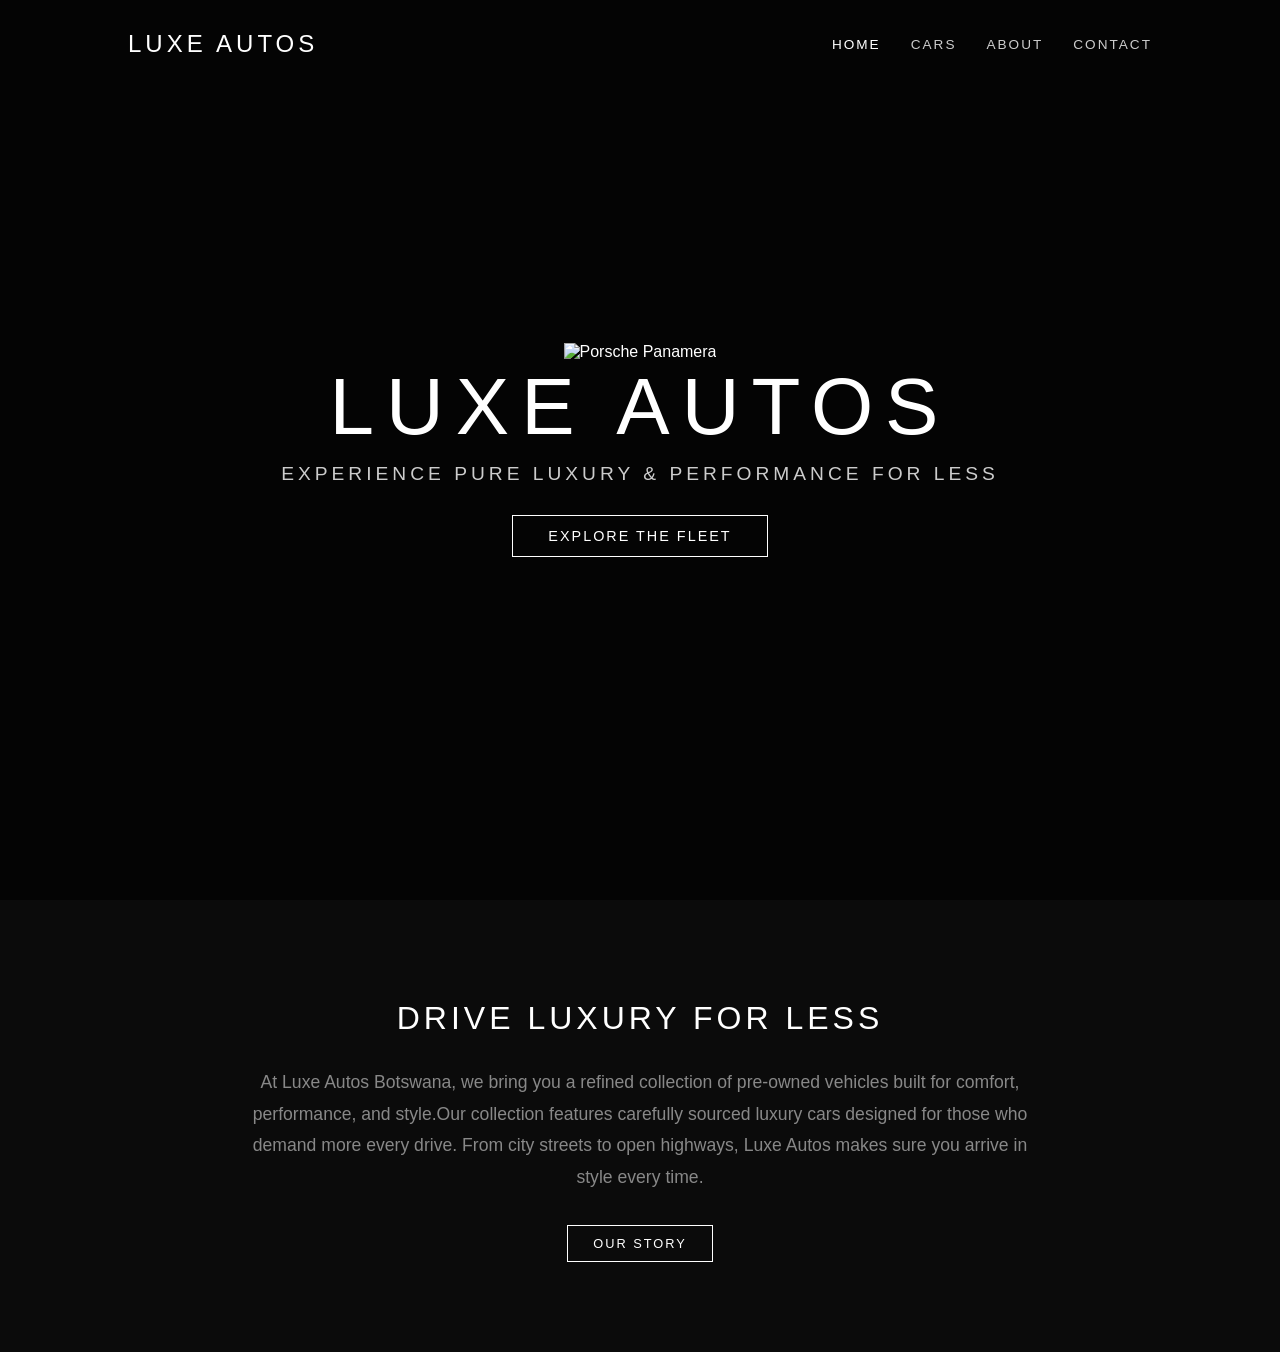
==== commit 8b62872c: "Update index.html" ====
--- a/index.html
+++ b/index.html
@@ -181,11 +181,7 @@
     </header>
 
     <section class="hero">
-        <video class="video-bg" autoplay loop muted playsinline>
-            <source src="abc25-017/Images/bmw-m4-black.mp4" type="video/mp4">
-            Your browser does not support the video tag.
-        </video>
-        
+       <img class="car-img" src="https://images.unsplash.com/photo-1503376780353-7e6692767b70?auto=format&fit=crop&q=80&w=800" alt="Porsche Panamera">
         <div class="overlay"></div>
 
         <h1>Luxe Autos</h1>
